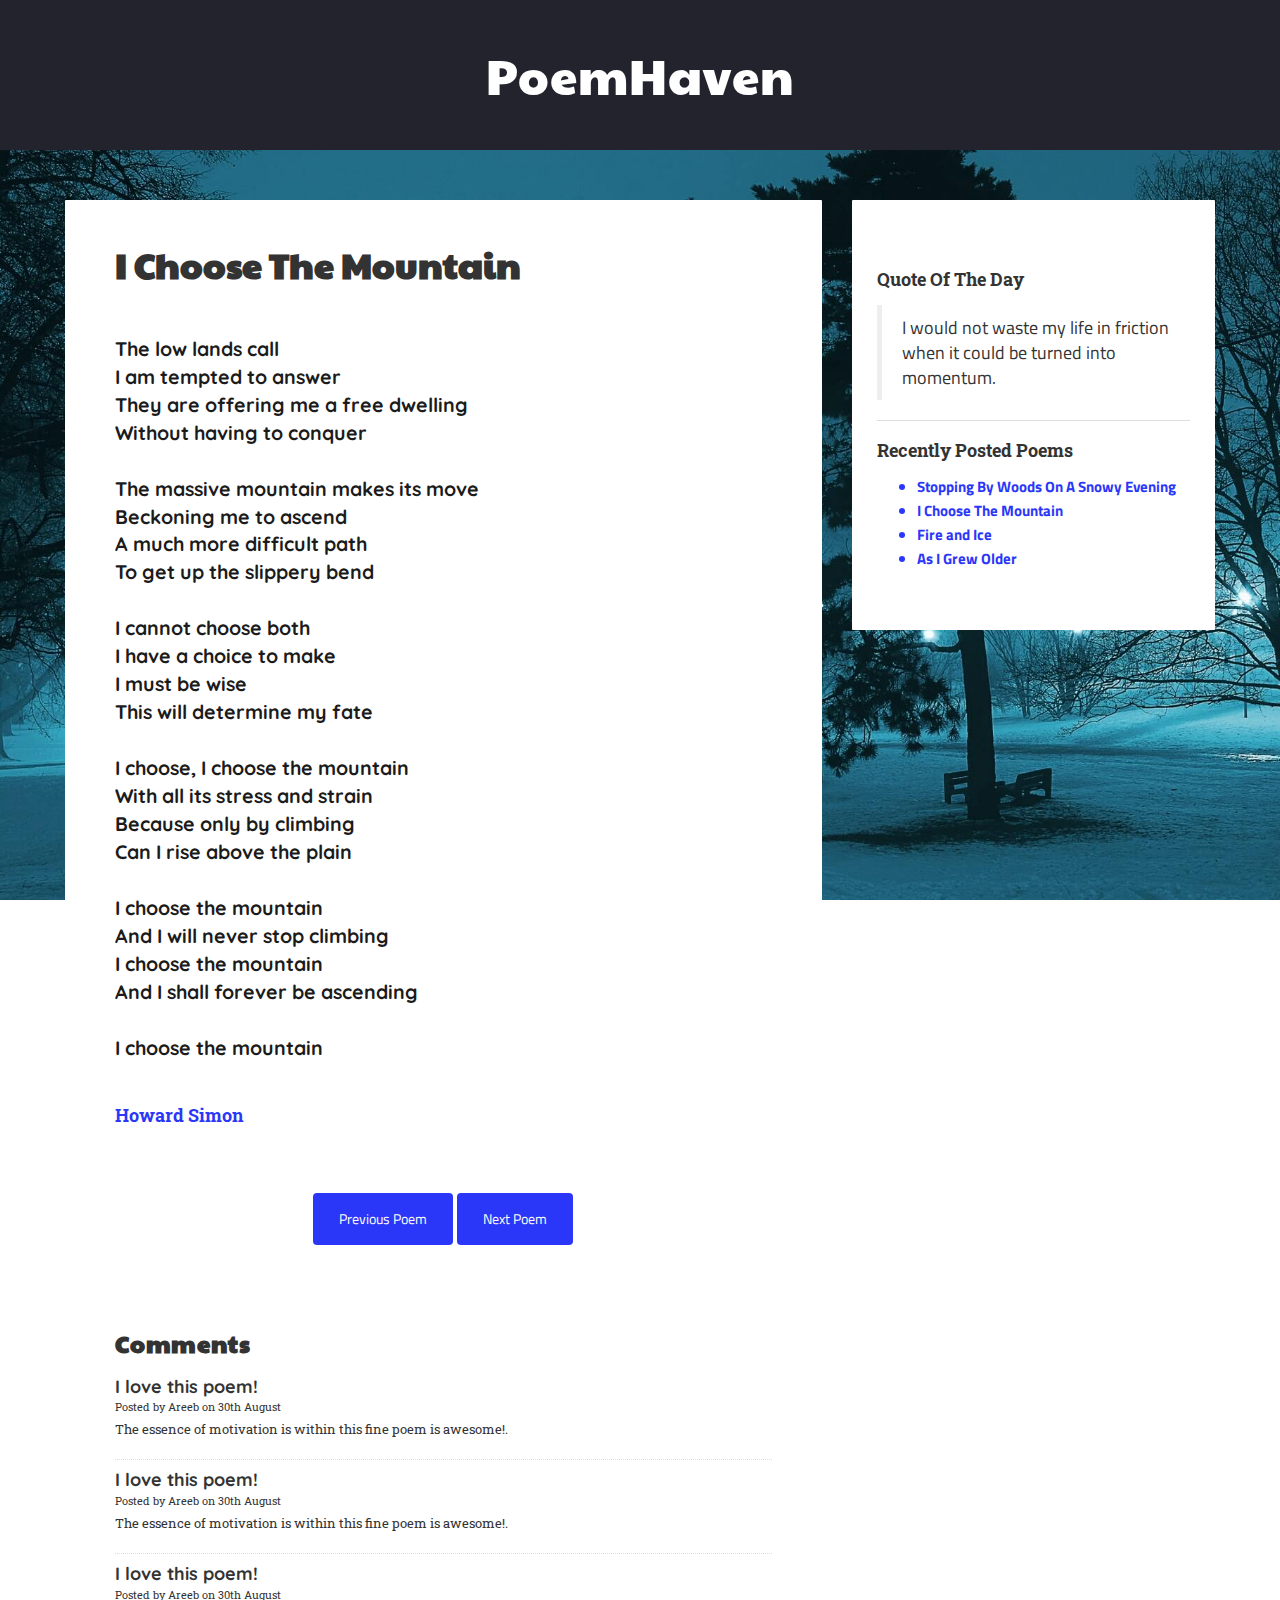
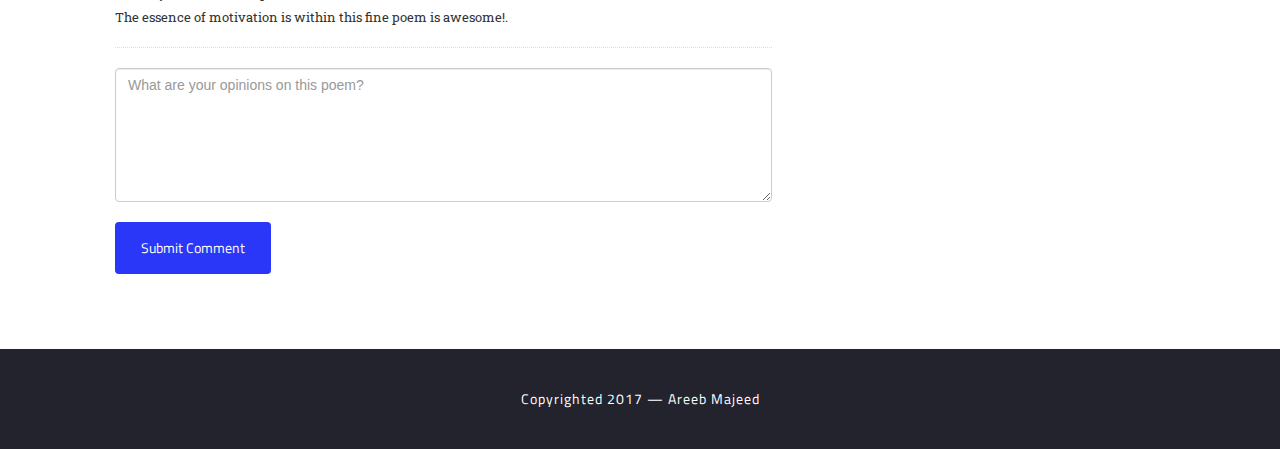
==== index2.html @ 2b75440c "Path fix" ====
<!DOCTYPE html>
<html lang="en-gb">
<head>
<meta name="viewport" content="width=device-width, initial-scale=1">
<meta charset="utf-8">
<title>PoemHaven</title>
<link rel="stylesheet" href="assets/font-awesome/css/font-awesome.min.css">
<link rel="stylesheet" href="assets/bootstrap/css/bootstrap.min.css">
<link id="main" href="assets/css/style.css" rel="stylesheet">

<!--[if lt IE 9]>
<script src="https://cdnjs.cloudflare.com/ajax/libs/html5shiv/3.7.3/html5shiv.min.js"></script>
<script src="https://cdnjs.cloudflare.com/ajax/libs/respond.js/1.4.2/respond.min.js"></script>
<![endif]-->

</head>

<body>

<nav>
PoemHaven
</nav>

<div class="poem">
<div class="container-fluid">
<div class="row">

<div class="col-xs-12 col-xs-8">

<div id="main">

<h1>I Choose The Mountain</h1>

<br>
<br>

<p>

The low lands call
<br>
I am tempted to answer
<br>
They are offering me a free dwelling 
<br>
Without having to conquer

<br>
<br>

The massive mountain makes its move
<br>
Beckoning me to ascend
<br>
A much more difficult path
<br>
To get up the slippery bend

<br>
<br>

I cannot choose both 
<br>
I have a choice to make
<br>
I must be wise
<br>
This will determine my fate

<br>
<br>

I choose, I choose the mountain
<br>
With all its stress and strain
<br>
Because only by climbing
<br>
Can I rise above the plain

<br>
<br>

I choose the mountain 
<br>
And I will never stop climbing
<br>
I choose the mountain
<br>
And I shall forever be ascending

<br>
<br>

I choose the mountain 

</p>

<span id="author">Howard Simon</span>

</div>

<div id="pagination">

<a href="index.html" class="btn btn-blue">Previous Poem</a>
<a href="index2.html" class="btn btn-blue">Next Poem</a>

</div>

<div id="comments">

<h3>Comments</h3>

<div class="comment">
<h4>I love this poem!</h4>
<span>Posted by Areeb on 30th August</span>
<p>The essence of motivation is within this fine poem is awesome!.</p>
</div>

<div class="comment">
<h4>I love this poem!</h4>
<span>Posted by Areeb on 30th August</span>
<p>The essence of motivation is within this fine poem is awesome!.</p>
</div>

<div class="comment">
<h4>I love this poem!</h4>
<span>Posted by Areeb on 30th August</span>
<p>The essence of motivation is within this fine poem is awesome!.</p>
</div>

<br>

<form action="" method="post">

<textarea placeholder="What are your opinions on this poem?" rows="6" class="form-control"></textarea>
<br>
<input type="submit" value="Submit Comment" class="btn btn-blue">

</form>

</div>

</div>

<div class="col-xs-12 col-xs-4 hidden-xs">
<div id="sidebar">

<h3>Quote Of The Day</h3>

<blockquote>
I would not waste my life in friction when it could be turned into momentum.
</blockquote>

<hr>

<h3>Recently Posted Poems</h3>

<ul id="poem-list">

<li><a href="#">Stopping By Woods On A Snowy Evening</a></li>
<li><a href="#">I Choose The Mountain</a></li>
<li><a href="#">Fire and Ice</a></li>
<li><a href="#">As I Grew Older</a></li>

</ul>

</div>
</div>

</div>
</div>
</div>

<footer class="footer">

<div class="footer-credits">

Copyrighted 2017 &mdash; Areeb Majeed

</div>

</div>
</footer>

<script type="text/javascript" src="assets/js/jquery.min.js"></script>
<script type="text/javascript" src="assets/bootstrap/js/bootstrap.min.js"></script>

</body>
</html>
---- assets/css/style.css ----
@import url('https://fonts.googleapis.com/css?family=Paytone+One|Roboto+Slab|Titillium+Web|Quicksand');

html {
    text-rendering: optimizeLegibility !important;
    -webkit-font-smoothing: antialiased !important;
    -moz-osx-font-smoothing: grayscale !important;
}

body {
	background: url(../images/background.jpeg);
	background-attachment: fixed;
    background-position: center;
    background-repeat: no-repeat;
    background-size: cover;
}

.poem h1 {
	font-weight: bold;
	font-family: 'Paytone One', serif;
}

.center-block {
	float: none !important;
}

.poem {
	padding: 50px;
}

#sidebar {
	padding: 50px 25px 50px 25px;
	background: white;
	border-radius: 1px;
}

#sidebar h3 {
	font-size: 18px;
	font-weight: bold;
	font-family: 'Roboto Slab', serif;
	padding-bottom: 5px;
}

blockquote {
	font-family: 'Titillium Web', serif;
}

#main {
	background: white;
	padding: 25px 50px;
	border-radius: 1px;
}

#pagination {
	margin-top: 15px;
	background: white;
	padding: 25px 50px;
	border-radius: 1px;
	text-align: center;
}

#comments {
	margin-top: 15px;
	background: white;
	padding: 25px 50px;
	border-radius: 1px;
}

#comments h3 {	
	font-family: 'Paytone One', serif;
	font-weight: bold;
	letter-spacing: 0.8px;
}

.comment {	
	padding: 10px 0 10px 0;
	border-bottom: 1px #DEDEDE dotted;
}

.comment h4 {	
	font-family: 'Quicksand', serif;
	font-weight: bold;
	padding: 0;
	margin: 0;
}

.comment span {	
	font-family: 'Roboto Slab', serif;
	font-size: 80%;
}

.comment p {	
	font-family: 'Roboto Slab', serif;
	font-size: 90%;
	padding-top: 5px;
}

#main p {
	color: #1B1B1B;
	font-size: 140%;
	font-weight: bold;
	font-family: 'Quicksand', serif;
}

#author {
	display: block;
	padding-top: 30px;
	font-weight: bold;
	font-family: 'Roboto Slab', serif;
	font-size: 130%;
	color: #2B37F8;
}

.btn {
	font-family: 'Titillium Web', serif;		
	padding: 15px 25px 15px 25px;
	background: black;
	color: white;
}

.btn-blue {
	background: #2B37F8;
	color: white !important;
}

.footer {
	background: #22232D;
	color: white;
	padding: 40px 20px 40px 20px;
	text-align: center;
	font-family: 'Titillium Web', serif;
	letter-spacing: 1px;	
}

hr {
	border-color: #DEDEDE;
}

#poem-list li {
	margin-bottom: 2px; !important;
}

#poem-list li, #poem-list a {
	color: #2B37F8 !important;
	font-family: 'Titillium Web', serif;
	font-weight: bold;
	font-size: 105%;
}

a {
	text-decoration: none !important;
}

nav {
	background: #22232D;
	color: white;
	padding: 40px 20px 40px 20px;
	text-align: center;
	font-family: 'Paytone One', serif;
	font-size: 350%;
	letter-spacing: 1px;	
}
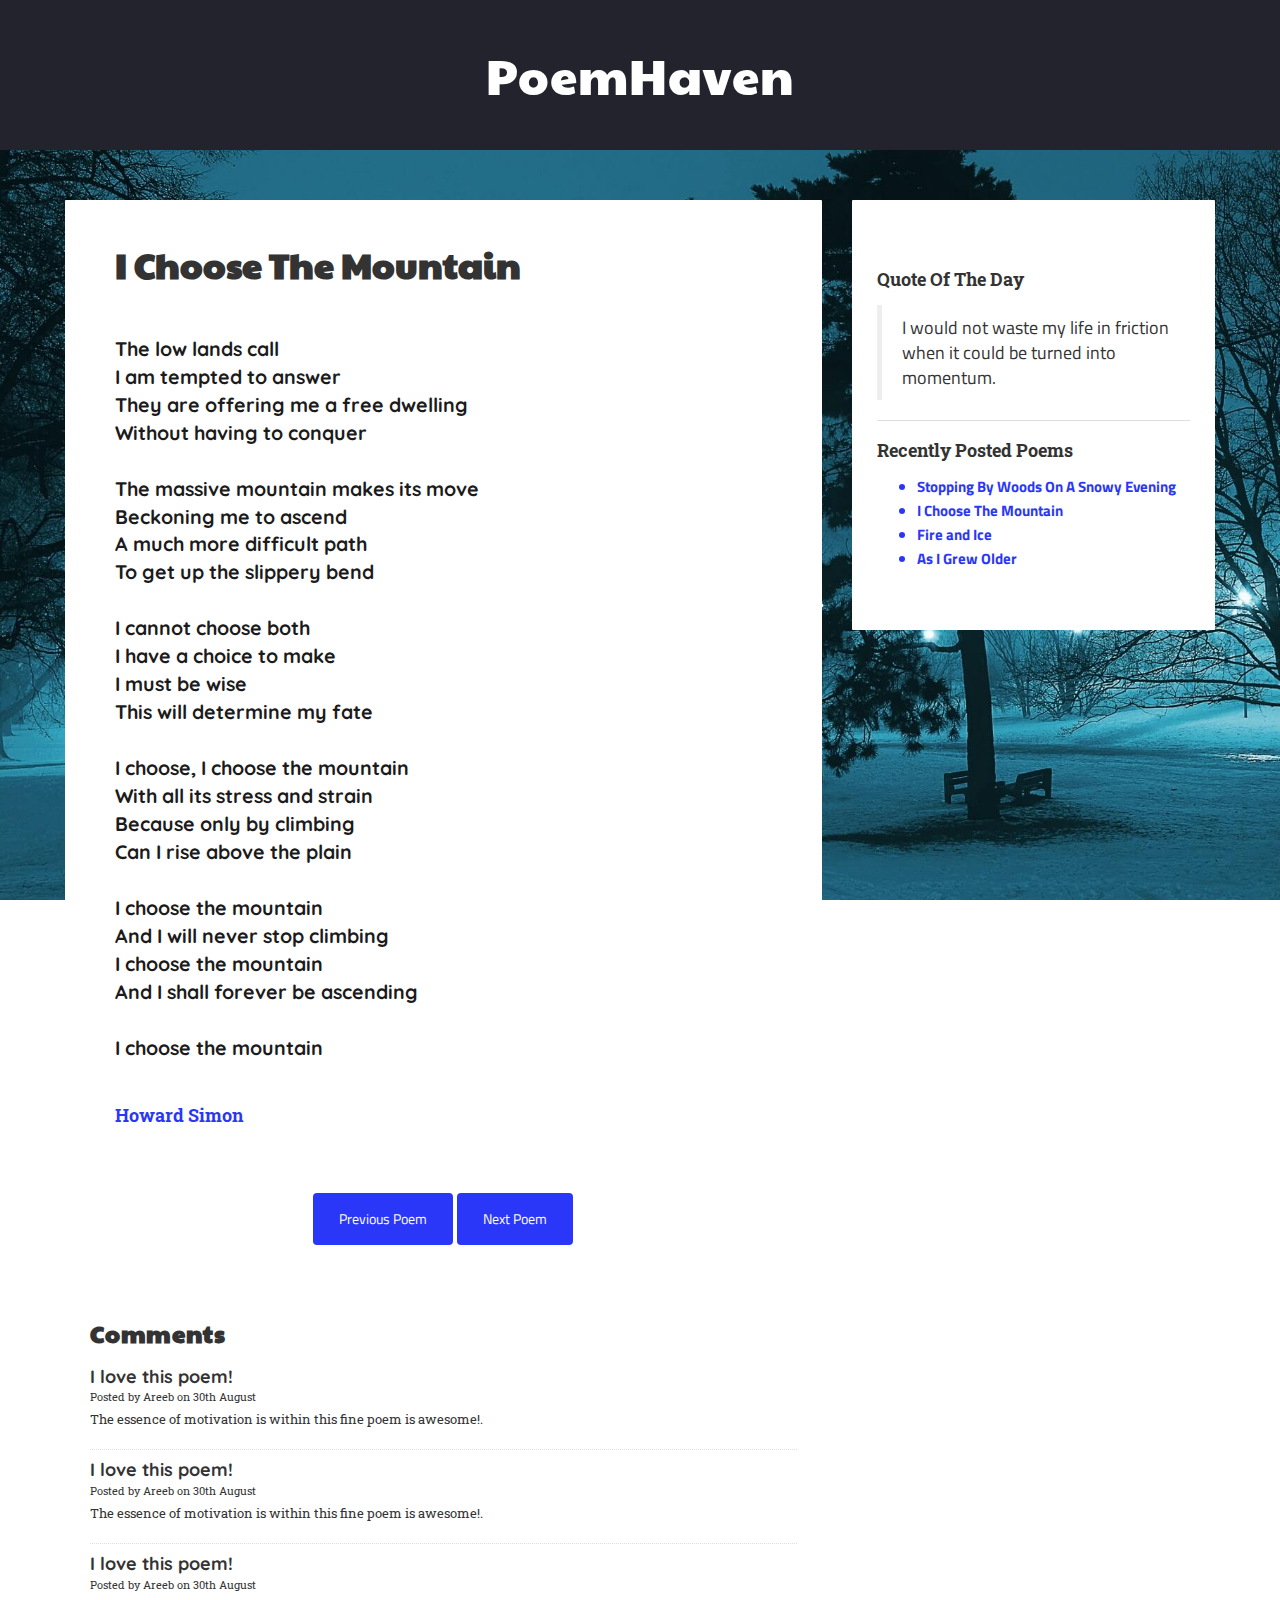
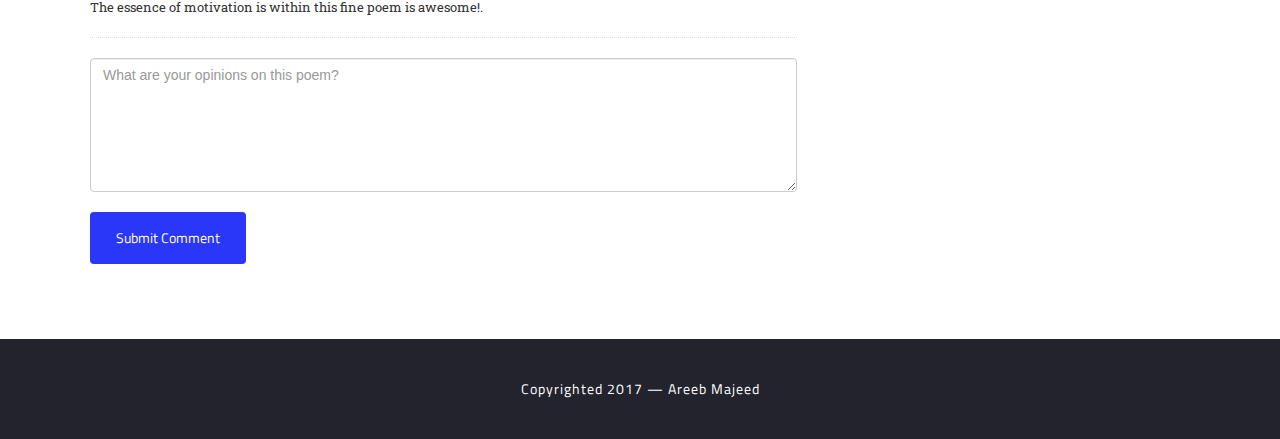
==== commit de3a6ebe: "Responsive fixes" ====
--- a/index2.html
+++ b/index2.html
@@ -25,7 +25,7 @@
 <div class="container-fluid">
 <div class="row">
 
-<div class="col-xs-12 col-xs-8">
+<div class="col-xs-12 col-sm-8">
 
 <div id="main">
 
--- a/assets/css/style.css
+++ b/assets/css/style.css
@@ -7,155 +7,188 @@
 }
 
 body {
-	background: url(../images/background.jpeg);
-	background-attachment: fixed;
+    background: url(../images/background.jpeg);
+    background-attachment: fixed;
     background-position: center;
     background-repeat: no-repeat;
     background-size: cover;
 }
 
 .poem h1 {
-	font-weight: bold;
-	font-family: 'Paytone One', serif;
+    font-weight: bold;
+    font-family: 'Paytone One', serif;
 }
 
 .center-block {
-	float: none !important;
+    float: none !important;
 }
 
 .poem {
-	padding: 50px;
+    padding: 50px;
 }
 
 #sidebar {
-	padding: 50px 25px 50px 25px;
-	background: white;
-	border-radius: 1px;
+    padding: 50px 25px 50px 25px;
+    background: white;
+    border-radius: 1px;
 }
 
 #sidebar h3 {
-	font-size: 18px;
-	font-weight: bold;
-	font-family: 'Roboto Slab', serif;
-	padding-bottom: 5px;
+    font-size: 18px;
+    font-weight: bold;
+    font-family: 'Roboto Slab', serif;
+    padding-bottom: 5px;
 }
 
 blockquote {
-	font-family: 'Titillium Web', serif;
+    font-family: 'Titillium Web', serif;
 }
 
 #main {
-	background: white;
-	padding: 25px 50px;
-	border-radius: 1px;
+    background: white;
+    padding: 25px 50px;
+    border-radius: 1px;
 }
 
 #pagination {
-	margin-top: 15px;
-	background: white;
-	padding: 25px 50px;
-	border-radius: 1px;
-	text-align: center;
+    margin-top: 15px;
+    background: white;
+    padding: 25px 50px;
+    border-radius: 1px;
+    text-align: center;
 }
 
 #comments {
-	margin-top: 15px;
-	background: white;
-	padding: 25px 50px;
-	border-radius: 1px;
+    margin-top: 15px;
+    background: white;
+    padding: 15px 25px;
+    border-radius: 1px;
+    margin-bottom: 10px;
 }
 
-#comments h3 {	
-	font-family: 'Paytone One', serif;
-	font-weight: bold;
-	letter-spacing: 0.8px;
+#comments h3 {
+    font-family: 'Paytone One', serif;
+    font-weight: bold;
+    letter-spacing: 0.8px;
 }
 
-.comment {	
-	padding: 10px 0 10px 0;
-	border-bottom: 1px #DEDEDE dotted;
+.comment {
+    padding: 10px 0 10px 0;
+    border-bottom: 1px #DEDEDE dotted;
 }
 
-.comment h4 {	
-	font-family: 'Quicksand', serif;
-	font-weight: bold;
-	padding: 0;
-	margin: 0;
+.comment h4 {
+    font-family: 'Quicksand', serif;
+    font-weight: bold;
+    padding: 0;
+    margin: 0;
 }
 
-.comment span {	
-	font-family: 'Roboto Slab', serif;
-	font-size: 80%;
+.comment span {
+    font-family: 'Roboto Slab', serif;
+    font-size: 80%;
 }
 
-.comment p {	
-	font-family: 'Roboto Slab', serif;
-	font-size: 90%;
-	padding-top: 5px;
+.comment p {
+    font-family: 'Roboto Slab', serif;
+    font-size: 90%;
+    padding-top: 5px;
 }
 
 #main p {
-	color: #1B1B1B;
-	font-size: 140%;
-	font-weight: bold;
-	font-family: 'Quicksand', serif;
+    color: #1B1B1B;
+    font-size: 140%;
+    font-weight: bold;
+    font-family: 'Quicksand', serif;
 }
 
 #author {
-	display: block;
-	padding-top: 30px;
-	font-weight: bold;
-	font-family: 'Roboto Slab', serif;
-	font-size: 130%;
-	color: #2B37F8;
+    display: block;
+    padding-top: 30px;
+    font-weight: bold;
+    font-family: 'Roboto Slab', serif;
+    font-size: 130%;
+    color: #2B37F8;
 }
 
 .btn {
-	font-family: 'Titillium Web', serif;		
-	padding: 15px 25px 15px 25px;
-	background: black;
-	color: white;
+    font-family: 'Titillium Web', serif;
+    padding: 15px 25px 15px 25px;
+    background: black;
+    color: white;
 }
 
 .btn-blue {
-	background: #2B37F8;
-	color: white !important;
+    background: #2B37F8;
+    color: white !important;
 }
 
 .footer {
-	background: #22232D;
-	color: white;
-	padding: 40px 20px 40px 20px;
-	text-align: center;
-	font-family: 'Titillium Web', serif;
-	letter-spacing: 1px;	
+    background: #22232D;
+    color: white;
+    padding: 40px 20px 40px 20px;
+    text-align: center;
+    font-family: 'Titillium Web', serif;
+    letter-spacing: 1px;
 }
 
 hr {
-	border-color: #DEDEDE;
+    border-color: #DEDEDE;
 }
 
 #poem-list li {
-	margin-bottom: 2px; !important;
+    margin-bottom: 2px;
+!important;
 }
 
 #poem-list li, #poem-list a {
-	color: #2B37F8 !important;
-	font-family: 'Titillium Web', serif;
-	font-weight: bold;
-	font-size: 105%;
+    color: #2B37F8 !important;
+    font-family: 'Titillium Web', serif;
+    font-weight: bold;
+    font-size: 105%;
 }
 
 a {
-	text-decoration: none !important;
+    text-decoration: none !important;
 }
 
 nav {
-	background: #22232D;
-	color: white;
-	padding: 40px 20px 40px 20px;
-	text-align: center;
-	font-family: 'Paytone One', serif;
-	font-size: 350%;
-	letter-spacing: 1px;	
+    background: #22232D;
+    color: white;
+    padding: 40px 20px 40px 20px;
+    text-align: center;
+    font-family: 'Paytone One', serif;
+    font-size: 350%;
+    letter-spacing: 1px;
+}
+
+@media screen and (max-width: 426px) {
+
+    nav {
+        padding: 20px 10px 20px 10px;
+        font-size: 200%;
+    }
+
+    .poem h1 {
+        font-size: 220%;
+    }
+
+    #main {
+        background: white;
+        padding: 15px 15px;
+        border-radius: 1px;
+    }
+
+    .poem {
+        padding: 5px;
+    }
+
+    #main p {
+        font-size: 120%;
+    }
+
+    #pagination a {
+        margin-bottom: 5px;
+    }
+
 }